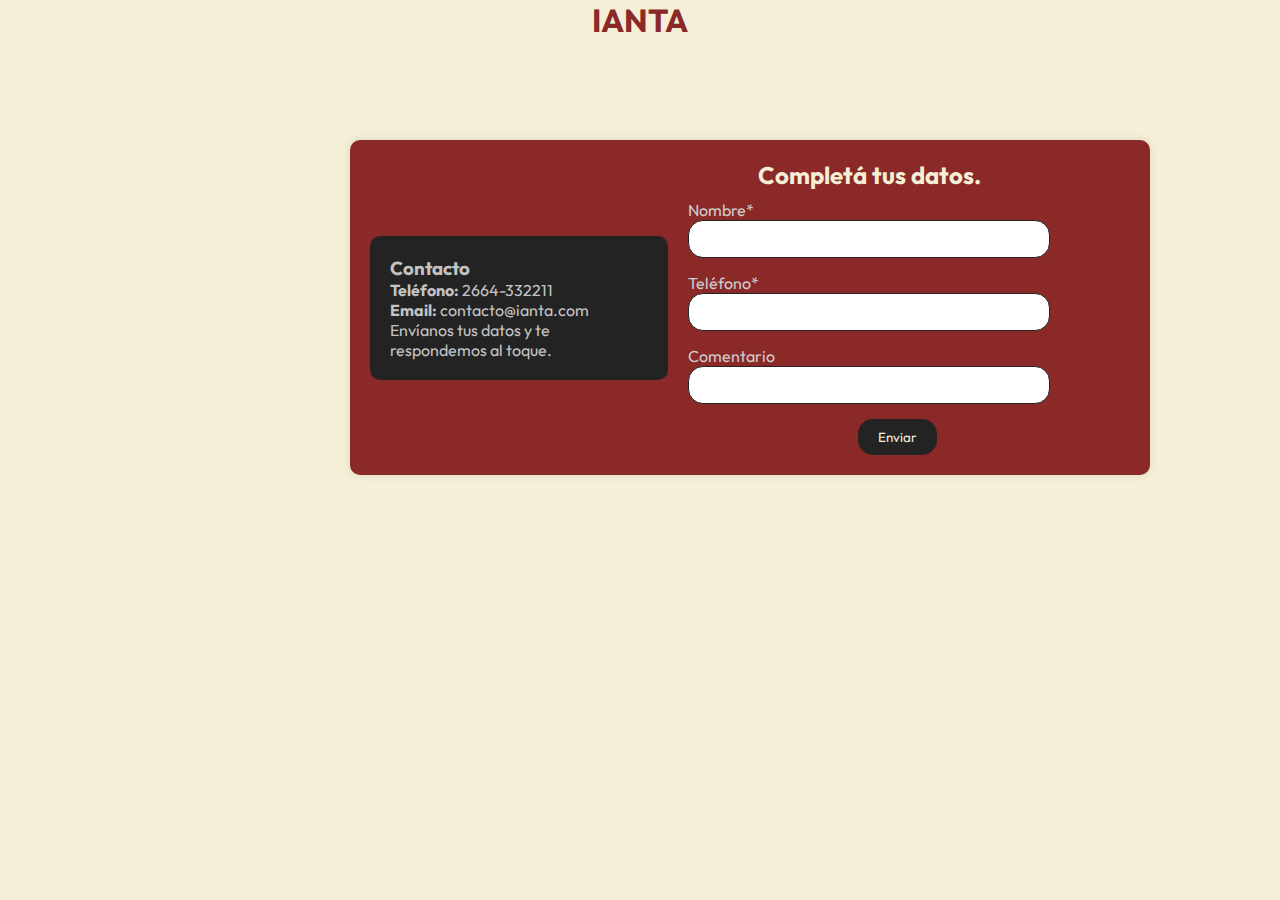
==== contacto.html @ 001f0c72 "carrousel y pagina contacto" ====
<html lang="es">
<head>
    <meta charset="UTF-8">
    <title>Contacto - IANTA</title>
    <link rel="stylesheet" href="style.css">

</head>
<body>
    <h1>IANTA</h1>

    <div class="contenedor">

        <div class="contacto">
            <h3>Contacto</h3>
            <p><strong>Teléfono:</strong> <span id="celu">2664-332211</span></p>
            <p><strong>Email:</strong> <span id="email">contacto@ianta.com</span></p>
            <p id="mensaje">Envíanos tus datos y te respondemos al toque.</p>
        </div>


        <form class="formulario" onsubmit="return validar()">
            <h2>Completá tus datos.</h2>
            <label> Nombre* </label> <input id = "txtNombre" /><br/>

            <label> Teléfono* </label> <input id = "txtTelefono" /><br/>

            <label> Comentario </label> <input id = "txtComentario" /><br/>

            <button type = "submit"> Enviar </button>
        </form>

        <ul id = "ltaErrores"></ul>

        <ol id = "ltaMensajes"></ol>



    </div>


    <script src="formulario.js"></script>
</body>
</html>
---- style.css ----
@import url('https://fonts.googleapis.com/css2?family=Outfit:wght@100..900&display=swap');
*{
    margin: 0;
    padding 0;
    box-sizing: border-box;
    list-style: none;
    text-decoration: none;
    font-family: "Outfit", sans-serif;
}

/* --------- barra lateral ---------- */

body{
    background: #f5efd7;
}
.wrapper{
    display: flex;
    position: relative;
}
.wrapper .sidebar{
    position: fixed;
    width: 200px;
    height: 100%;
    background: #6c1413;
    padding: 20px 0;
}

.wrapper .sidebar h2{
    font-size:xx-large; 
    color: #f5efd7;
    text-transform: uppercase;
    text-align: center;
    margin-bottom: 20px;
    margin-top: -10px;
}

.wrapper .sidebar ul li{
    padding: 15px;
    border-bottom: 1px solid rgba(0, 0, 0, 0.397);
    
}

.wrapper .sidebar ul li a{
    color: #f5efd7;
    display: block; 
}

.wrapper .sidebar ul li a .fas{
    width: 25px;

}

.wrapper .sidebar ul li:hover{
    background: #8a2927;
}

.wrapper .main_content{
width: 100%;
margin-left: 200px;
}

.wrapper .main_content .header{
text-align: center;
font-size: x-small;
padding: 20px;
background-color: #232323;
color:rgb(255, 255, 255);
border-bottom: 1px solid;

}

.wrapper .main_content .info{
    font-size: small;
    margin: 30px;
    color:#232323;
    line-height: 20px;

}
/* --------- el video ---------- */
iframe{
    
    display: block; 
    margin-left: 600px;
    margin-right: auto; 
    margin-top: 100px;
}




/* --------- el carrusel ---------- */



.carrusel {
    position: relative;
    width: 70%;
    max-width: 1200px;
    overflow: hidden;
    border-radius: 10px;
    box-shadow: 0 4px 8px rgba(0, 0, 0, 0.1);
    margin: 0 auto;
    margin-left: 350px;
}

.carrusel-interior {
    display: flex;
    transition: transform 0.5s ease-in-out;
}

.carrusel-elemento {
    min-width: 100%;
    transition: opacity 0.5s ease-in-out;
}

.carrusel-elemento img {
    width: 100%;
    height: auto;
    display: block;
}

.carrusel-control {
    position: absolute;
    top: 50%;
    transform: translateY(-50%);
    background-color: rgba(0, 0, 0, 0.5);
    border: none;
    color: white;
    font-size: 2rem;
    cursor: pointer;
    padding: 0.5rem;
    z-index: 1;
    font-family: 'Roboto', sans-serif;
    margin: 0 10px;
}

.carrusel-control.anterior {
    left: 10px;
}

.carrusel-control.siguiente {
    right: 10px;
}

/* --------- el formulario ---------- */

h1 {
    text-align: center;
    width: 100%;
    color: #8a2927;
}
.contenedor {
    display: flex;
    justify-content: space-between;
    align-items: center;
    width: 100%;
    max-width: 800px; 
    padding: 20px;
    background: #8a2927;
    box-shadow: 0 0 10px rgba(0, 0, 0, 0.1);
    border-radius: 10px;
    box-sizing: border-box;
    margin-block: center;
    margin-left: 350px;
    margin-top: 100px;
}

.contacto {
    padding: 20px;
    background: #232323;
    border-radius: 10px;
    margin-right: 20px;
}

.contacto h3, p {
    margin-top: 0;
    color: #c3c3c3;
}

.contenedor form {
    width: 60%; 
}

.contenedor form label {
    width: 100%;
    margin-bottom: 5px;
    color: #cdcdcd;
}

.contenedor form input, textarea {
    width: 100%;
    padding: 10px;
    margin-bottom: 15px;
    border: 1px solid #232323;
    border-radius: 15px;
    box-sizing: border-box;
}


.contenedor form h2 {
    margin-bottom: 10px;
    text-align: center;
    color: #f5efd7;
}

.contenedor form button[type="submit"] {
    margin-left: 170;
    background-color: #232323;
    color: #f5efd7;
    border: none;
    cursor: pointer;
    padding: 10px 20px;
    border-radius: 15px;
    transition: background-color 0.3s;
}

.contenedor form button[type="submit"]:hover {
    background-color: #434343;
}
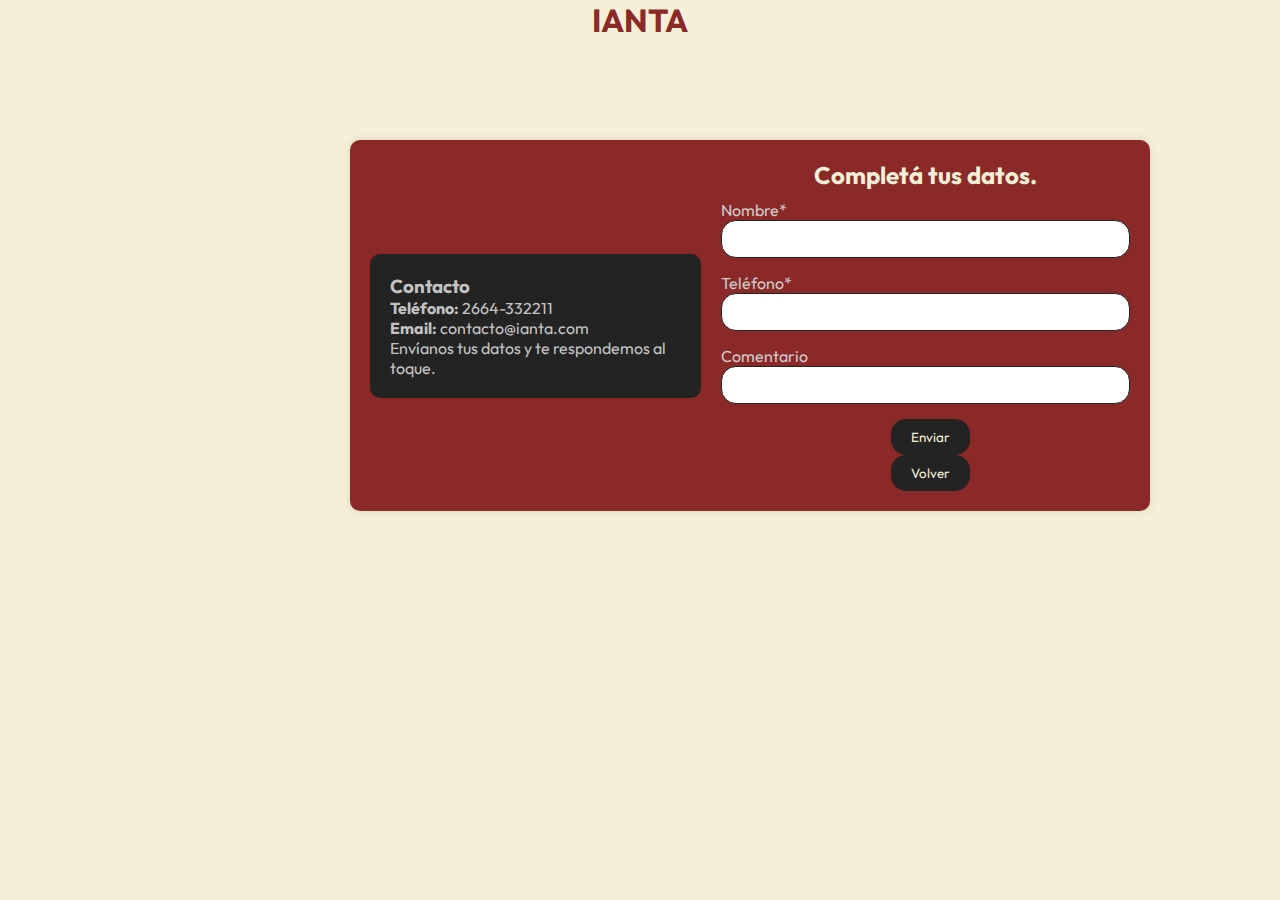
==== commit a8df2e53: "+  botón volver en formulario" ====
--- a/contacto.html
+++ b/contacto.html
@@ -27,6 +27,7 @@
             <label> Comentario </label> <input id = "txtComentario" /><br/>
 
             <button type = "submit"> Enviar </button>
+            <button type="button" onclick="location.href='index.html'">Volver</button>
         </form>
 
         <ul id = "ltaErrores"></ul>
--- a/style.css
+++ b/style.css
@@ -1,7 +1,7 @@
 @import url('https://fonts.googleapis.com/css2?family=Outfit:wght@100..900&display=swap');
 *{
     margin: 0;
-    padding 0;
+    padding: 0;
     box-sizing: border-box;
     list-style: none;
     text-decoration: none;
@@ -203,7 +203,8 @@
     color: #f5efd7;
 }
 
-.contenedor form button[type="submit"] {
+.contenedor form button[type="submit"],
+.contenedor form button[type="button"] {
     margin-left: 170;
     background-color: #232323;
     color: #f5efd7;
@@ -216,4 +217,71 @@
 
 .contenedor form button[type="submit"]:hover {
     background-color: #434343;
-}+}
+
+
+/*---------pag.produc.---------*/
+
+
+.contenedor {
+    display: flex;
+    justify-content: space-between;
+    padding: 20px;
+    box-sizing: border-box;
+}
+
+
+.productos {
+    display: flex;
+    flex-wrap: wrap;
+    justify-content: right;
+    width: 75%;
+}
+
+.producto {
+    background-color: #232323;
+    border-radius: 10px;
+    box-shadow: 0 0 10px rgba(0, 0, 0, 0.1);
+    margin: 10px;
+    padding: 20px;
+    text-align: center;
+    width: 30%; /* Cambiar a 16.6% para 6 columnas */
+    box-sizing: border-box;
+    color: white;
+}
+
+.producto img {
+    max-width: 100%;
+    height: auto;
+    border-radius: 10px;
+}
+
+.titu h2 {
+    margin-left: 620px;
+    margin-bottom: -50px;
+    color: #232323;
+    font-size: xx-large;
+}
+
+.producto h3 {
+    margin: 10px 0;
+}
+
+.producto p {
+    font-size: 1.2em;
+    color: white;
+}
+
+.producto button {
+    background-color: #000;
+    color: white;
+    border: none;
+    padding: 10px 20px;
+    cursor: pointer;
+    border-radius: 5px;
+    transition: background-color 0.3s;
+}
+
+.producto button:hover {
+    background-color: #333;
+}
